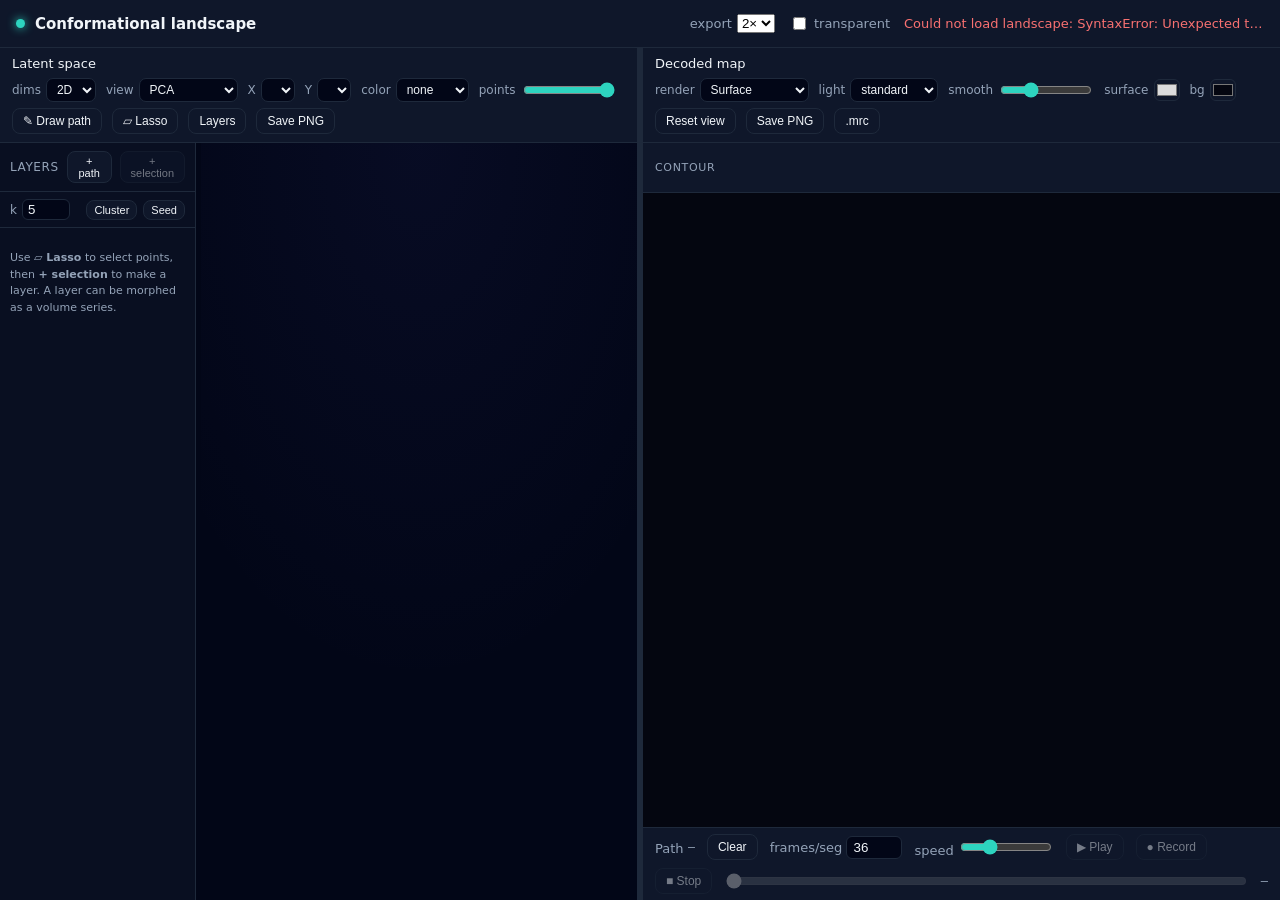
==== backend/hax_gui/viewer_app/static/index.html @ d6998080 "Faster morphing and better paths" ====
<!doctype html>
<html lang="en">
<head>
  <meta charset="utf-8" />
  <meta name="viewport" content="width=device-width, initial-scale=1" />
  <title>Hax — conformational landscape</title>
  <link rel="stylesheet" href="./style.css" />
</head>
<body>
  <header class="topbar">
    <div class="brand">
      <span class="dot"></span>
      <strong id="title">Conformational landscape</strong>
      <span id="meta" class="muted"></span>
    </div>
    <div class="topright">
      <label class="muted">export
        <select id="dpi" title="Image scale / DPI">
          <option value="1">1×</option>
          <option value="2" selected>2×</option>
          <option value="3">3×</option>
          <option value="4">4×</option>
        </select>
      </label>
      <label class="muted"><input id="transparent" type="checkbox" /> transparent</label>
      <span id="status" class="status" title="">Loading…</span>
    </div>
  </header>

  <main class="split">
    <!-- ───────────────── Landscape ───────────────── -->
    <section class="pane" id="landPane">
      <div class="pane-head">
        <div class="pane-title">Latent space <span id="axisinfo" class="muted"></span></div>
        <div class="toolbar">
          <label>dims <select id="dims"><option value="2" selected>2D</option><option value="3">3D</option></select></label>
          <label>view <select id="embed"><option value="pca" selected>PCA</option><option value="umap">UMAP</option><option value="latent">Latent (raw)</option></select></label>
          <label>X <select id="xaxis"></select></label>
          <label>Y <select id="yaxis"></select></label>
          <label id="zwrap" style="display:none">Z <select id="zaxis"></select></label>
          <label>color
            <select id="colorby">
              <option value="none" selected>none</option>
              <option value="cluster">cluster</option>
              <option value="density">density</option>
              <option value="layers">layers</option>
            </select>
          </label>
          <label>points <input id="ptsalpha" type="range" min="0" max="1" step="0.05" value="1" title="Point opacity (0 = hide, to see the density)" /></label>
          <span id="kwrap" class="kwrap" style="display:none"><label>k <input id="k" type="range" min="2" max="12" value="5" /></label><span id="kval" class="muted">5</span></span>
          <span id="denswrap" class="kwrap" style="display:none">
            <label>σ <input id="denssigma" type="range" min="1" max="20" value="6" title="Density bandwidth" /></label>
            <label>map
              <select id="densmap" title="Density colormap">
                <option value="viridis">viridis</option>
                <option value="magma">magma</option>
                <option value="plasma">plasma</option>
                <option value="inferno" selected>inferno</option>
                <option value="turbo">turbo</option>
                <option value="cividis">cividis</option>
                <option value="gray">gray</option>
                <option value="teal">teal</option>
              </select>
            </label>
            <label>glow <input id="densint" type="range" min="0" max="1" step="0.02" value="0.3" title="3D density glow intensity" /></label>
          </span>
          <button id="drawBtn" class="btn" title="Draw a smooth editable curve across the landscape; it snaps to states only when you morph it (2D & 3D)">✎ Draw path</button>
          <button id="lassoBtn" class="btn" title="Lasso-select points (drag a loop)">▱ Lasso</button>
          <button id="layersBtn" class="btn" title="Show / hide the layers panel">Layers</button>
          <button id="saveLand" class="btn" title="Save landscape as PNG">Save PNG</button>
        </div>
      </div>
      <div class="pane-body">
        <aside class="layers" id="layersRail">
          <div class="layers-head">
            <span>Layers</span>
            <button id="addPath" class="btn small" title="Save the current morph path as an editable path layer">+ path</button>
            <button id="addLayer" class="btn small" disabled title="Make a layer from the current lasso selection">+ selection</button>
          </div>
          <div class="cluster-row">
            <label>k <input id="clusterK" type="number" min="2" max="20" value="5" /></label>
            <button id="clusterBtn" class="btn small" title="Cluster the latent space into k layers + a centroid layer">Cluster</button>
            <button id="clusterSeedBtn" class="btn small" title="Use your shift-clicked states as the initial cluster centers (k = their count)">Seed</button>
          </div>
          <div class="cluster-row" id="saveRow" style="display:none">
            <label>save as <select id="saveFmt"><option value="xmd">.xmd</option><option value="star">.star</option><option value="cs">.cs</option></select></label>
            <button id="saveAll" class="btn small" title="Save every layer to the project">Save all</button>
          </div>
          <ul id="layerList" class="layer-list"></ul>
          <div id="noLayers" class="muted small layers-hint">Use <b>▱ Lasso</b> to select points, then <b>+ selection</b> to make a layer. A layer can be morphed as a volume series.</div>
        </aside>
        <div class="rail-resize" id="railResize" title="Drag to resize the layers panel"></div>
        <div class="canvas-wrap">
          <canvas id="scatter"></canvas>
          <canvas id="scatter3d" style="display:none"></canvas>
          <canvas id="lassoCanvas" class="overlay"></canvas>
        </div>
      </div>
    </section>

    <div class="divider" id="paneDivider" title="Drag to resize the panes"></div>

    <!-- ───────────────── Volume ───────────────── -->
    <section class="pane" id="volPane">
      <div class="pane-head">
        <div class="pane-title">Decoded map <span id="sel" class="muted"></span></div>
        <div class="toolbar">
          <label>render
            <select id="rendermode">
              <option value="surface" selected>Surface</option>
              <option value="mip">Volume · MIP</option>
              <option value="emission">Volume · glow</option>
            </select>
          </label>
          <label id="lightlbl">light <select id="light"><option value="standard" selected>standard</option><option value="smooth">smooth</option><option value="raytraced">ray traced</option></select></label>
          <label id="smoothlbl">smooth <input id="smooth" type="range" min="0" max="20" value="6" title="Surface mesh smoothing (Taubin iterations)" /></label>
          <span id="volctrls" style="display:none">
            <label>γ <input id="vgamma" type="range" min="0.3" max="3" step="0.1" value="1.4" title="Transfer-function gamma" /></label>
            <label>bright <input id="vbright" type="range" min="0.2" max="3" step="0.1" value="1.2" title="Brightness / opacity" /></label>
          </span>
          <label>surface <input id="color" type="color" value="#dcdcdc" title="Surface / volume color" /></label>
          <label>bg <input id="bg" type="color" value="#040610" title="Background color" /></label>
          <button id="reset" class="btn">Reset view</button>
          <button id="saveMap" class="btn" title="Save map as PNG">Save PNG</button>
          <button id="mrc" class="btn" title="Download decoded map as .mrc">.mrc</button>
        </div>
      </div>
      <div class="hist-strip">
        <span class="hist-label muted">contour</span>
        <canvas id="hist"></canvas>
      </div>
      <div class="canvas-wrap"><canvas id="gl"></canvas><canvas id="glvol" style="display:none"></canvas></div>
      <div class="morph-bar">
        <span class="muted">Path <button id="pathToggle" class="iconbtn" title="Show / hide the full path" style="display:none">▸</button> <span id="morphto" class="mono">—</span></span>
        <button id="clearpath" class="btn" title="Clear the morph path">Clear</button>
        <label class="muted">frames/seg <input id="frames" type="number" min="4" max="120" value="36" /></label>
        <label class="muted">speed <input id="speed" type="range" min="2" max="200" value="60" title="Playback speed — frames advanced per second. Above 30 it skips frames so long morphs traverse faster." /></label>
        <button id="play" class="btn" disabled>▶ Play</button>
        <button id="record" class="btn" disabled title="Record the morph as a .webm video">● Record</button>
        <button id="stop" class="btn" disabled title="Stop and rewind to the start">■ Stop</button>
        <input id="scrub" class="scrub" type="range" min="0" max="0" value="0" step="1" disabled title="Scrub through the morph / series" />
        <span id="framelbl" class="muted small mono">—</span>
      </div>
    </section>
  </main>

  <script type="module" src="./app.js"></script>
</body>
</html>
---- backend/hax_gui/viewer_app/static/style.css ----
/* Self-contained dark theme for the WebGL viewer (matches the Hax GUI palette). */
:root {
  --bg: #020617;
  --panel: #0f172a;
  --border: #1e293b;
  --text: #f1f5f9;
  --muted: #94a3b8;
  --accent: #2dd4bf;
  --err: #f87171;
  --warn: #fbbf24;
}
:root[data-theme="light"] {
  --bg: #f1f5f9;
  --panel: #ffffff;
  --border: #d6dde8;
  --text: #0f172a;
  --muted: #5b6b80;
  --accent: #0d9488;
  --err: #dc2626;
  --warn: #d97706;
}
:root[data-theme="light"] #scatter,
:root[data-theme="light"] #scatter3d { background: radial-gradient(120% 120% at 50% 0%, rgba(13,148,136,0.08), transparent 60%); }
:root[data-theme="light"] #gl { background: #e7ecf3; }
/* the layers rail hardcodes a dark navy fill; make it follow the theme */
:root[data-theme="light"] .layers { background: rgba(226, 232, 240, 0.55); }
* { box-sizing: border-box; }
html, body { height: 100%; margin: 0; }
body {
  background: var(--bg);
  color: var(--text);
  font-family: "Inter", system-ui, -apple-system, Segoe UI, Roboto, sans-serif;
  display: flex; flex-direction: column;
}

/* ── top bar ── */
.topbar {
  display: flex; align-items: center; justify-content: space-between; gap: 12px;
  min-height: 48px; padding: 6px 16px; border-bottom: 1px solid var(--border);
  background: var(--panel); flex-shrink: 0; flex-wrap: wrap;
}
.brand { display: flex; align-items: center; gap: 10px; font-size: 15px; min-width: 0; }
.brand .dot { width: 9px; height: 9px; border-radius: 50%; background: var(--accent); box-shadow: 0 0 10px var(--accent); flex-shrink: 0; }
.muted { color: var(--muted); font-weight: 400; font-size: 13px; }
.small { font-size: 11px; }

.topright { display: flex; align-items: center; gap: 14px; flex-wrap: wrap; }
.topright label { display: inline-flex; align-items: center; gap: 5px; }
.status { font-size: 13px; color: var(--muted); max-width: 360px; overflow: hidden; text-overflow: ellipsis; white-space: nowrap; }
.status.busy { color: var(--accent); }
.status.err { color: var(--err); }
.status.warn { color: var(--warn); }

/* ── split panes (flex so they're resizable via a draggable divider) ── */
.split { flex: 1; display: flex; min-height: 0; }
.pane { flex: 1 1 0; display: flex; flex-direction: column; min-width: 120px; min-height: 0; }
.divider { flex: 0 0 6px; cursor: col-resize; background: var(--border); transition: background .12s; }
.divider:hover, .divider.dragging { background: var(--accent); }
.rail-resize { flex: 0 0 5px; cursor: col-resize; background: transparent; transition: background .12s; }
.rail-resize:hover, .rail-resize.dragging { background: var(--accent); }
.layers.collapsed + .rail-resize { display: none; }

/* stacked header: title line + a wrapping toolbar (never overlaps the canvas) */
.pane-head { display: flex; flex-direction: column; gap: 7px; padding: 8px 12px; border-bottom: 1px solid var(--border); flex-shrink: 0; background: var(--panel); }
.pane-title { font-size: 13px; color: var(--text); }
.toolbar { display: flex; align-items: center; flex-wrap: wrap; gap: 6px 10px; }
.toolbar label { display: inline-flex; align-items: center; gap: 5px; color: var(--muted); font-size: 12px; }
.toolbar select, .ctrls select {
  background: var(--bg); color: var(--text); border: 1px solid var(--border);
  border-radius: 7px; padding: 3px 6px; font-size: 12px;
}
.toolbar select:disabled { opacity: 0.45; }
.kwrap { display: inline-flex; align-items: center; gap: 6px; }
input[type="range"] { accent-color: var(--accent); width: 92px; }
input[type="color"] { width: 26px; height: 22px; padding: 0; border: 1px solid var(--border); border-radius: 6px; background: none; }

.btn {
  background: var(--panel); color: var(--text); border: 1px solid var(--border);
  border-radius: 8px; padding: 5px 10px; font-size: 12px; cursor: pointer;
}
.btn:hover { border-color: var(--accent); color: var(--accent); }
.btn:disabled { opacity: 0.45; cursor: default; }
.btn:disabled:hover { border-color: var(--border); color: var(--text); }
.btn.active { border-color: var(--accent); color: var(--accent); background: rgba(45, 212, 191, 0.12); }
.btn.small { padding: 3px 7px; font-size: 11px; }

/* ── pane body: layers rail + canvas ── */
.pane-body { flex: 1; display: flex; min-height: 0; min-width: 0; }
.layers { width: 196px; flex-shrink: 0; border-right: 1px solid var(--border); background: rgba(15, 23, 42, 0.55); display: flex; flex-direction: column; min-height: 0; }
.layers.collapsed { display: none; }
.layers-head { display: flex; align-items: center; justify-content: space-between; gap: 8px; padding: 8px 10px; border-bottom: 1px solid var(--border); font-size: 12px; text-transform: uppercase; letter-spacing: .05em; color: var(--muted); flex-shrink: 0; }
.layer-list { list-style: none; margin: 0; padding: 6px; display: flex; flex-direction: column; gap: 5px; overflow: auto; }
.layer-item { display: flex; align-items: center; gap: 6px; padding: 5px 6px; border: 1px solid var(--border); border-radius: 7px; font-size: 12px; background: var(--panel); }
.layer-item .swatch { width: 13px; height: 13px; border-radius: 3px; flex-shrink: 0; border: 1px solid rgba(255,255,255,0.15); padding: 0; cursor: pointer; }
.layer-item .lname { flex: 1; min-width: 0; overflow: hidden; text-overflow: ellipsis; white-space: nowrap; cursor: text; }
.layer-item .lcount { color: var(--muted); font-size: 11px; flex-shrink: 0; }
.layer-item .iconbtn { background: none; border: none; color: var(--muted); cursor: pointer; font-size: 13px; padding: 1px 3px; line-height: 1; border-radius: 4px; }
.layer-item .iconbtn:hover { color: var(--accent); }
.layer-item.hidden .lname { opacity: 0.45; text-decoration: line-through; }
.layer-item.path { border-style: dashed; }
.layer-item.editing { border-color: var(--accent); box-shadow: 0 0 0 1px var(--accent); }
.layers-hint { padding: 10px; line-height: 1.5; }
.cluster-row { display: flex; align-items: center; flex-wrap: wrap; gap: 6px; padding: 7px 10px; border-bottom: 1px solid var(--border); font-size: 12px; color: var(--muted); }
.cluster-row label { display: inline-flex; align-items: center; gap: 5px; }
.cluster-row input[type="number"] { width: 48px; background: var(--bg); color: var(--text); border: 1px solid var(--border); border-radius: 6px; padding: 2px 5px; }
.cluster-row .btn { white-space: nowrap; }
.cluster-row .btn:first-of-type { margin-left: auto; }

/* ── canvas area ── */
.canvas-wrap { flex: 1; position: relative; min-width: 0; min-height: 0; }
.canvas-wrap > canvas { position: absolute; inset: 0; width: 100%; height: 100%; display: block; }
#scatter { background: radial-gradient(120% 120% at 50% 0%, rgba(99,102,241,0.06), transparent 60%); cursor: crosshair; }
#scatter3d { background: radial-gradient(120% 120% at 50% 0%, rgba(99,102,241,0.06), transparent 60%); cursor: grab; }
#scatter3d:active { cursor: grabbing; }
#gl { background: #04060f; cursor: grab; }
#gl:active { cursor: grabbing; }
.overlay { pointer-events: none; z-index: 3; }
.overlay.armed { pointer-events: auto; cursor: crosshair; }

/* ── contour histogram strip ── */
.hist-strip { display: flex; align-items: center; gap: 8px; height: 50px; padding: 4px 12px; border-bottom: 1px solid var(--border); background: var(--panel); flex-shrink: 0; }
.hist-label { font-size: 11px; text-transform: uppercase; letter-spacing: .06em; flex-shrink: 0; }
#hist { flex: 1; height: 42px; cursor: ew-resize; }

/* ── morph bar ── */
.morph-bar { display: flex; align-items: center; flex-wrap: wrap; gap: 8px 12px; min-height: 44px; padding: 6px 12px; border-top: 1px solid var(--border); background: var(--panel); flex-shrink: 0; font-size: 13px; }
.morph-bar input[type="number"] { width: 56px; background: var(--bg); color: var(--text); border: 1px solid var(--border); border-radius: 6px; padding: 3px 6px; }
.scrub { flex: 1 1 140px; min-width: 120px; accent-color: var(--accent); }
.scrub:disabled { opacity: 0.4; }
.mono { font-family: ui-monospace, SFMono-Regular, Menlo, monospace; font-size: 12px; }
#morphto { display: inline-block; vertical-align: bottom; max-width: 100%; max-height: 56px; overflow-y: auto; line-height: 1.5; }
.iconbtn { background: none; border: none; color: var(--muted); cursor: pointer; font-size: 13px; padding: 1px 3px; line-height: 1; border-radius: 4px; }
.iconbtn:hover { color: var(--accent); }

@media (max-width: 820px) {
  .split { flex-direction: column; }
  .pane { flex: 1 1 0; border-bottom: 1px solid var(--border); }
  .divider { display: none; }
  .layers { width: 150px; }
}
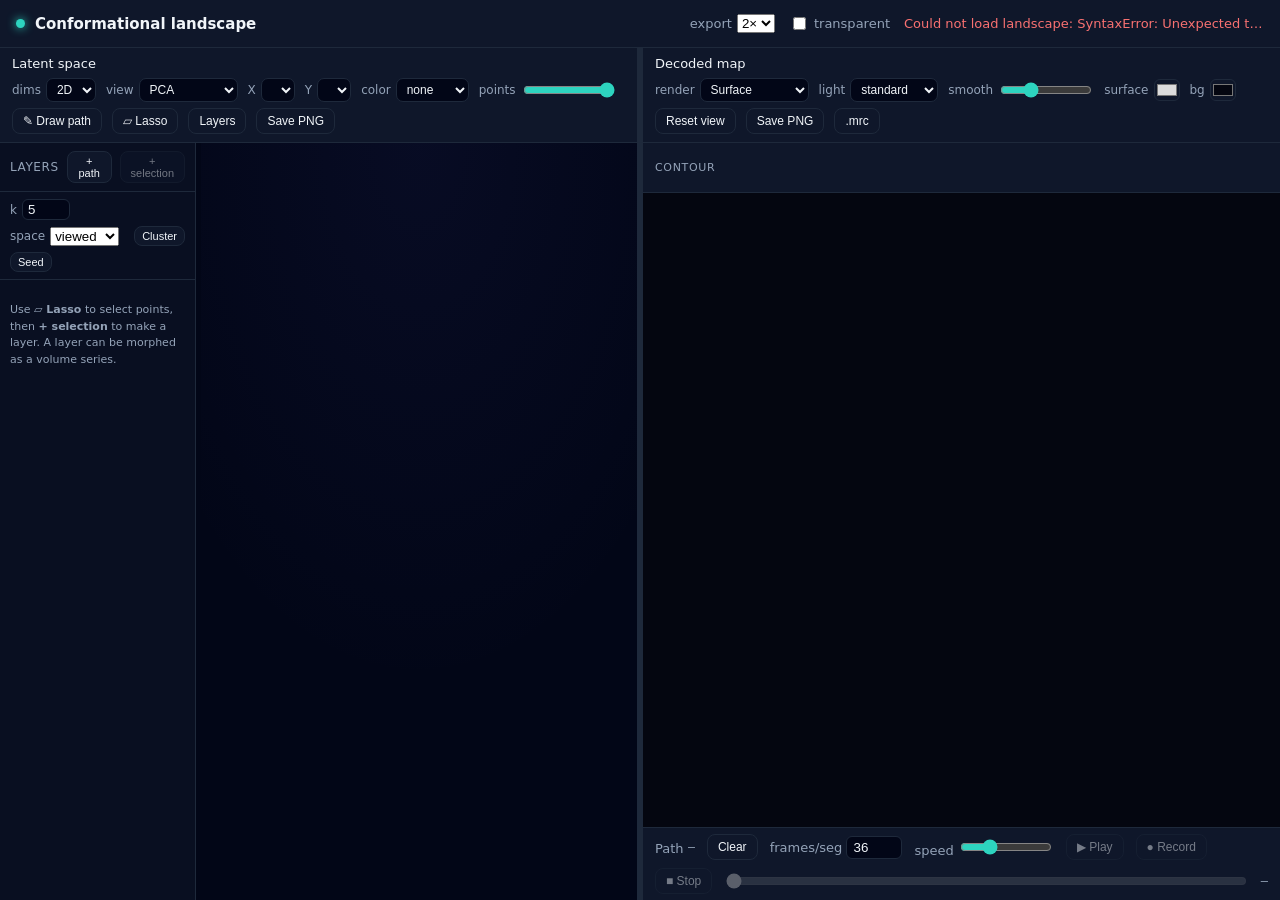
==== commit e4aac394: "Better Kmeans" ====
--- a/backend/hax_gui/viewer_app/static/index.html
+++ b/backend/hax_gui/viewer_app/static/index.html
@@ -79,6 +79,12 @@
           </div>
           <div class="cluster-row">
             <label>k <input id="clusterK" type="number" min="2" max="20" value="5" /></label>
+            <label>space
+              <select id="clusterSpace" title="Which coordinates K-Means runs on. Either way, labels map back onto the current view.">
+                <option value="view" selected>viewed</option>
+                <option value="network">network</option>
+              </select>
+            </label>
             <button id="clusterBtn" class="btn small" title="Cluster the latent space into k layers + a centroid layer">Cluster</button>
             <button id="clusterSeedBtn" class="btn small" title="Use your shift-clicked states as the initial cluster centers (k = their count)">Seed</button>
           </div>
--- a/backend/hax_gui/viewer_app/static/style.css
+++ b/backend/hax_gui/viewer_app/static/style.css
@@ -117,10 +117,27 @@
 .overlay { pointer-events: none; z-index: 3; }
 .overlay.armed { pointer-events: auto; cursor: crosshair; }
 
+/* ── orthogonal slices (mrc viewer) ── */
+.canvas-wrap > .slices {
+  position: absolute; inset: 0;
+  display: grid; grid-template-columns: 1fr 1fr; grid-template-rows: 1fr 1fr;
+  gap: 6px; padding: 6px; background: #04060f;
+}
+:root[data-theme="light"] .canvas-wrap > .slices { background: #e7ecf3; }
+.slice-cell { display: flex; flex-direction: column; min-width: 0; min-height: 0; border: 1px solid var(--border); border-radius: 8px; overflow: hidden; background: var(--panel); }
+.slice-head { display: flex; align-items: center; justify-content: space-between; gap: 8px; padding: 4px 8px; font-size: 11px; color: var(--muted); border-bottom: 1px solid var(--border); flex-shrink: 0; }
+.slice-label { text-transform: uppercase; letter-spacing: .05em; }
+.slice-canvas { flex: 1; width: 100%; min-height: 0; display: block; cursor: crosshair; }
+.slice-foot { flex-shrink: 0; padding: 5px 8px; }
+.slice-slider { width: 100%; }
+.slice-info { align-items: center; justify-content: center; text-align: center; padding: 12px; line-height: 1.5; }
+
 /* ── contour histogram strip ── */
-.hist-strip { display: flex; align-items: center; gap: 8px; height: 50px; padding: 4px 12px; border-bottom: 1px solid var(--border); background: var(--panel); flex-shrink: 0; }
+.hist-strip { display: flex; align-items: center; gap: 8px; height: 50px; padding: 4px 12px; border-bottom: 1px solid var(--border); background: var(--panel); flex-shrink: 0; min-width: 0; }
 .hist-label { font-size: 11px; text-transform: uppercase; letter-spacing: .06em; flex-shrink: 0; }
-#hist { flex: 1; height: 42px; cursor: ew-resize; }
+/* min-width:0 lets the canvas shrink below its intrinsic 300px width; without it
+   the flex item forces the pane wider than the window (horizontal scrollbar). */
+#hist { flex: 1; width: 0; min-width: 0; height: 42px; cursor: ew-resize; }
 
 /* ── morph bar ── */
 .morph-bar { display: flex; align-items: center; flex-wrap: wrap; gap: 8px 12px; min-height: 44px; padding: 6px 12px; border-top: 1px solid var(--border); background: var(--panel); flex-shrink: 0; font-size: 13px; }
@@ -138,3 +155,40 @@
   .divider { display: none; }
   .layers { width: 150px; }
 }
+
+/* ══════════════ metadata (.xmd/.star/.cs) viewer ══════════════ */
+.seg { display: inline-flex; border: 1px solid var(--border); border-radius: 8px; overflow: hidden; }
+.seg-btn { background: var(--panel); color: var(--muted); border: none; padding: 4px 12px; font-size: 12px; cursor: pointer; }
+.seg-btn:hover { color: var(--text); }
+.seg-btn.active { background: rgba(45,212,191,0.14); color: var(--accent); }
+
+.md-toolbar { display: flex; align-items: center; flex-wrap: wrap; gap: 6px 12px; padding: 7px 12px; border-bottom: 1px solid var(--border); background: var(--panel); flex-shrink: 0; font-size: 12px; }
+.md-toolbar label { display: inline-flex; align-items: center; gap: 5px; color: var(--muted); }
+.md-toolbar .grow { flex: 1; }
+.md-main { flex: 1; min-height: 0; display: flex; }
+
+/* windowed table */
+.md-table { flex: 1; overflow: auto; position: relative; font-size: 12px; }
+.mdt-header { position: sticky; top: 0; z-index: 2; display: flex; background: var(--panel); border-bottom: 1px solid var(--border); }
+.mdt-body { position: relative; }
+.mdt-row { position: absolute; left: 0; display: flex; border-bottom: 1px solid var(--border); }
+.mdt-row:hover { background: var(--hover, rgba(148,163,184,0.06)); }
+.mdt-cell { flex-shrink: 0; padding: 0 8px; display: flex; align-items: center; overflow: hidden; white-space: nowrap; text-overflow: ellipsis; border-right: 1px solid var(--border); font-family: "JetBrains Mono", ui-monospace, monospace; }
+.mdt-cell.mdt-h { font-weight: 600; color: var(--accent); height: 30px; font-family: inherit; }
+.mdt-gutter { color: var(--muted); justify-content: flex-end; position: sticky; left: 0; background: var(--panel); z-index: 1; }
+.mdt-img { object-fit: contain; image-rendering: auto; background: #04060f; border-radius: 3px; }
+.mdt-skel { color: transparent; background: linear-gradient(90deg, transparent, rgba(148,163,184,0.12), transparent); }
+
+/* plot */
+.md-plot { flex: 1; min-height: 0; position: relative; }
+.md-plot > canvas { position: absolute; inset: 0; width: 100%; height: 100%; cursor: grab; }
+.md-plot > canvas:active { cursor: grabbing; }
+.plot-legend { position: absolute; top: 10px; right: 16px; display: flex; flex-direction: column; gap: 4px; padding: 6px 8px; background: color-mix(in srgb, var(--panel) 82%, transparent); border: 1px solid var(--border); border-radius: 8px; font-size: 12px; pointer-events: none; }
+.leg-item { display: flex; align-items: center; gap: 6px; }
+.leg-swatch { width: 12px; height: 12px; border-radius: 3px; }
+
+/* Y-column chip multi-select */
+.chip-select { display: inline-flex; flex-wrap: wrap; gap: 4px; max-width: 46vw; }
+.chip { background: var(--panel); color: var(--muted); border: 1px solid var(--border); border-radius: 999px; padding: 2px 9px; font-size: 11px; cursor: pointer; }
+.chip:hover { color: var(--text); border-color: var(--accent); }
+.chip.active { background: rgba(45,212,191,0.16); color: var(--accent); border-color: var(--accent); }
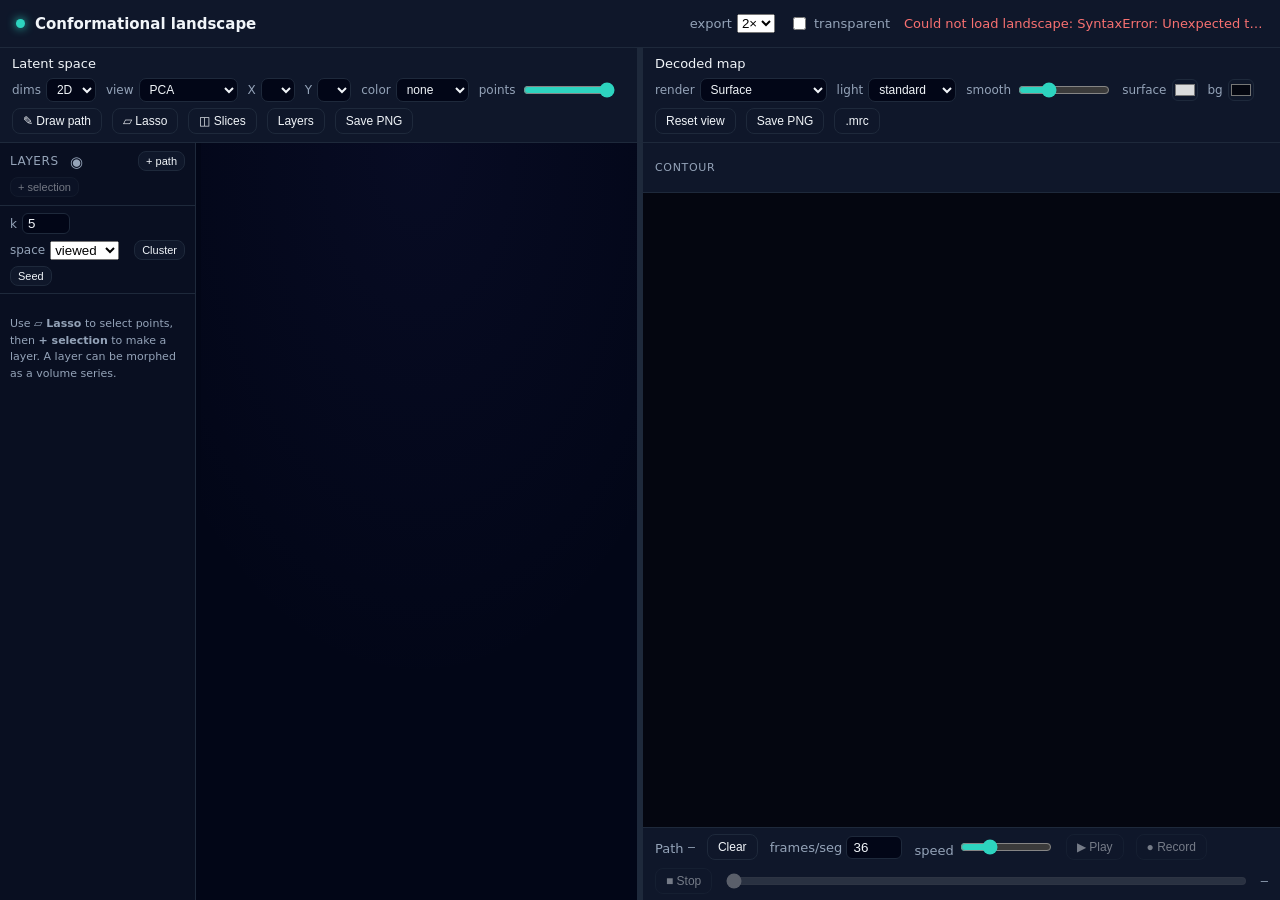
==== commit 2a6d2929: "Viewer improvements" ====
--- a/backend/hax_gui/viewer_app/static/index.html
+++ b/backend/hax_gui/viewer_app/static/index.html
@@ -66,6 +66,7 @@
           </span>
           <button id="drawBtn" class="btn" title="Draw a smooth editable curve across the landscape; it snaps to states only when you morph it (2D & 3D)">✎ Draw path</button>
           <button id="lassoBtn" class="btn" title="Lasso-select points (drag a loop)">▱ Lasso</button>
+          <button id="landSlicesBtn" class="btn" title="View the landscape as an orthogonal-slice density map (of the current X/Y/Z axes)">◫ Slices</button>
           <button id="layersBtn" class="btn" title="Show / hide the layers panel">Layers</button>
           <button id="saveLand" class="btn" title="Save landscape as PNG">Save PNG</button>
         </div>
@@ -74,8 +75,15 @@
         <aside class="layers" id="layersRail">
           <div class="layers-head">
             <span>Layers</span>
+            <button id="toggleAllLayers" class="iconbtn" title="Show / hide all layers">◉</button>
             <button id="addPath" class="btn small" title="Save the current morph path as an editable path layer">+ path</button>
             <button id="addLayer" class="btn small" disabled title="Make a layer from the current lasso selection">+ selection</button>
+          </div>
+          <div class="cluster-row layer-sel-row" id="layerSelRow" style="display:none">
+            <label title="Check / uncheck every layer"><input type="checkbox" id="selAllLayers" /> select</label>
+            <button id="showSelLayers" class="btn small" title="Show the checked layers (all, if none are checked)">Show</button>
+            <button id="hideSelLayers" class="btn small" title="Hide the checked layers (all, if none are checked)">Hide</button>
+            <label title="Restrict clicking &amp; lasso to points in the checked layers"><input type="checkbox" id="pickRestrict" /> pick only</label>
           </div>
           <div class="cluster-row">
             <label>k <input id="clusterK" type="number" min="2" max="20" value="5" /></label>
@@ -99,7 +107,9 @@
         <div class="canvas-wrap">
           <canvas id="scatter"></canvas>
           <canvas id="scatter3d" style="display:none"></canvas>
+          <canvas id="centroidOverlay" class="overlay"></canvas>
           <canvas id="lassoCanvas" class="overlay"></canvas>
+          <div id="landSlices" class="slices" style="display:none"></div>
         </div>
       </div>
     </section>
@@ -116,6 +126,7 @@
               <option value="surface" selected>Surface</option>
               <option value="mip">Volume · MIP</option>
               <option value="emission">Volume · glow</option>
+              <option value="slices">Orthogonal slices</option>
             </select>
           </label>
           <label id="lightlbl">light <select id="light"><option value="standard" selected>standard</option><option value="smooth">smooth</option><option value="raytraced">ray traced</option></select></label>
@@ -124,18 +135,33 @@
             <label>γ <input id="vgamma" type="range" min="0.3" max="3" step="0.1" value="1.4" title="Transfer-function gamma" /></label>
             <label>bright <input id="vbright" type="range" min="0.2" max="3" step="0.1" value="1.2" title="Brightness / opacity" /></label>
           </span>
-          <label>surface <input id="color" type="color" value="#dcdcdc" title="Surface / volume color" /></label>
+          <span id="slicectrls" style="display:none">
+            <label>map
+              <select id="slicemap" title="Slice colormap">
+                <option value="gray" selected>gray</option>
+                <option value="viridis">viridis</option>
+                <option value="magma">magma</option>
+                <option value="inferno">inferno</option>
+                <option value="hot">hot</option>
+              </select>
+            </label>
+            <label>low <input id="slicelo" type="range" min="0" max="1" step="0.01" value="0" title="Contrast — black point" /></label>
+            <label>high <input id="slicehi" type="range" min="0" max="1" step="0.01" value="1" title="Contrast — white point" /></label>
+            <label><input id="slicecross" type="checkbox" checked /> crosshair</label>
+            <button id="sliceReset" class="btn" title="Reset slice zoom / pan (mouse wheel zooms)">Reset zoom</button>
+          </span>
+          <label id="colorlbl">surface <input id="color" type="color" value="#dcdcdc" title="Surface / volume color" /></label>
           <label>bg <input id="bg" type="color" value="#040610" title="Background color" /></label>
           <button id="reset" class="btn">Reset view</button>
           <button id="saveMap" class="btn" title="Save map as PNG">Save PNG</button>
           <button id="mrc" class="btn" title="Download decoded map as .mrc">.mrc</button>
         </div>
       </div>
-      <div class="hist-strip">
+      <div class="hist-strip" id="histStrip">
         <span class="hist-label muted">contour</span>
         <canvas id="hist"></canvas>
       </div>
-      <div class="canvas-wrap"><canvas id="gl"></canvas><canvas id="glvol" style="display:none"></canvas></div>
+      <div class="canvas-wrap"><canvas id="gl"></canvas><canvas id="glvol" style="display:none"></canvas><div id="slices" class="slices" style="display:none"></div></div>
       <div class="morph-bar">
         <span class="muted">Path <button id="pathToggle" class="iconbtn" title="Show / hide the full path" style="display:none">▸</button> <span id="morphto" class="mono">—</span></span>
         <button id="clearpath" class="btn" title="Clear the morph path">Clear</button>
--- a/backend/hax_gui/viewer_app/static/style.css
+++ b/backend/hax_gui/viewer_app/static/style.css
@@ -88,7 +88,8 @@
 .pane-body { flex: 1; display: flex; min-height: 0; min-width: 0; }
 .layers { width: 196px; flex-shrink: 0; border-right: 1px solid var(--border); background: rgba(15, 23, 42, 0.55); display: flex; flex-direction: column; min-height: 0; }
 .layers.collapsed { display: none; }
-.layers-head { display: flex; align-items: center; justify-content: space-between; gap: 8px; padding: 8px 10px; border-bottom: 1px solid var(--border); font-size: 12px; text-transform: uppercase; letter-spacing: .05em; color: var(--muted); flex-shrink: 0; }
+.layers-head { display: flex; align-items: center; justify-content: space-between; flex-wrap: wrap; gap: 8px; row-gap: 6px; padding: 8px 10px; border-bottom: 1px solid var(--border); font-size: 12px; text-transform: uppercase; letter-spacing: .05em; color: var(--muted); flex-shrink: 0; }
+.layers-head #toggleAllLayers { font-size: 15px; margin-right: auto; }
 .layer-list { list-style: none; margin: 0; padding: 6px; display: flex; flex-direction: column; gap: 5px; overflow: auto; }
 .layer-item { display: flex; align-items: center; gap: 6px; padding: 5px 6px; border: 1px solid var(--border); border-radius: 7px; font-size: 12px; background: var(--panel); }
 .layer-item .swatch { width: 13px; height: 13px; border-radius: 3px; flex-shrink: 0; border: 1px solid rgba(255,255,255,0.15); padding: 0; cursor: pointer; }
@@ -105,6 +106,12 @@
 .cluster-row input[type="number"] { width: 48px; background: var(--bg); color: var(--text); border: 1px solid var(--border); border-radius: 6px; padding: 2px 5px; }
 .cluster-row .btn { white-space: nowrap; }
 .cluster-row .btn:first-of-type { margin-left: auto; }
+/* the layer bulk-action row keeps its controls grouped left (not pushed apart) */
+.layer-sel-row .btn:first-of-type { margin-left: 0; }
+.layer-sel-row label { cursor: pointer; }
+.layer-item .lsel { flex-shrink: 0; margin: 0; cursor: pointer; }
+/* a layer inside the active pick scope reads brighter than the rest */
+.layer-item.in-scope { border-color: var(--accent); }
 
 /* ── canvas area ── */
 .canvas-wrap { flex: 1; position: relative; min-width: 0; min-height: 0; }
@@ -179,16 +186,62 @@
 .mdt-img { object-fit: contain; image-rendering: auto; background: #04060f; border-radius: 3px; }
 .mdt-skel { color: transparent; background: linear-gradient(90deg, transparent, rgba(148,163,184,0.12), transparent); }
 
-/* plot */
-.md-plot { flex: 1; min-height: 0; position: relative; }
-.md-plot > canvas { position: absolute; inset: 0; width: 100%; height: 100%; cursor: grab; }
-.md-plot > canvas:active { cursor: grabbing; }
+/* plot: a control rail on the left + the canvas area on the right */
+.md-plot { flex: 1; min-height: 0; display: flex; }
+
+.md-rail { width: 244px; flex: none; border-right: 1px solid var(--border); background: var(--panel); overflow: auto; padding: 14px; display: flex; flex-direction: column; gap: 16px; }
+.rail-grp { display: flex; flex-direction: column; gap: 8px; }
+.rail-lbl { font-size: 10.5px; letter-spacing: 0.09em; text-transform: uppercase; color: var(--muted); font-weight: 700; }
+.rail-lbl-row { display: flex; align-items: baseline; justify-content: space-between; }
+.ycount { font-size: 11px; color: var(--accent); font-weight: 600; }
+.rail-select { width: 100%; background: var(--bg); color: var(--text); border: 1px solid var(--border); border-radius: 7px; padding: 6px 8px; font-size: 12px; }
+.rail-select:focus { outline: 2px solid var(--accent); outline-offset: 1px; border-color: var(--accent); }
+
+/* chart-type segmented control (glyphs) */
+.type-seg { display: grid; grid-template-columns: repeat(3, 1fr); gap: 6px; }
+.type-btn { display: flex; flex-direction: column; align-items: center; gap: 5px; padding: 8px 4px; border: 1px solid var(--border); border-radius: 8px; background: var(--panel); color: var(--muted); cursor: pointer; font-size: 10.5px; }
+.type-btn svg { width: 19px; height: 19px; }
+.type-btn:hover { color: var(--text); border-color: var(--accent); }
+.type-btn.active { border-color: var(--accent); color: var(--accent); background: rgba(45,212,191,0.12); }
+
+/* Y multi-select: filter + scrollable checklist with palette swatches */
+.ysearch { position: relative; }
+.ysearch svg { position: absolute; left: 8px; top: 50%; transform: translateY(-50%); width: 13px; height: 13px; color: var(--muted); pointer-events: none; }
+.ysearch input { width: 100%; background: var(--bg); color: var(--text); border: 1px solid var(--border); border-radius: 7px; padding: 6px 8px 6px 26px; font-size: 12px; }
+.ysearch input:focus { outline: 2px solid var(--accent); outline-offset: 1px; border-color: var(--accent); }
+.ylist { border: 1px solid var(--border); border-radius: 8px; background: var(--bg); max-height: 200px; overflow: auto; }
+.yitem { display: flex; align-items: center; gap: 9px; padding: 6px 9px; cursor: pointer; border-bottom: 1px solid var(--border); }
+.yitem:last-child { border-bottom: none; }
+.yitem:hover { background: var(--panel); }
+.yitem-sw { width: 13px; height: 13px; border-radius: 4px; border: 1.5px solid var(--border); flex: none; }
+.yitem.on .yitem-sw { border-color: transparent; }
+.yitem-name { font-size: 12px; color: var(--muted); font-family: "JetBrains Mono", ui-monospace, monospace; }
+.yitem.on .yitem-name { color: var(--text); }
+.yclear { align-self: flex-end; background: none; border: none; color: var(--muted); font-size: 11px; cursor: pointer; padding: 0; }
+.yclear:hover { color: var(--text); }
+.ynote { padding: 10px; text-align: center; color: var(--muted); font-size: 12px; }
+
+.bins-row { display: flex; align-items: center; gap: 8px; }
+.bins-row input[type="range"] { flex: 1; accent-color: var(--accent); }
+.bins-val { font-size: 12px; color: var(--muted); min-width: 22px; text-align: right; font-variant-numeric: tabular-nums; }
+
+/* plot area (right of the rail) */
+.md-plotarea { flex: 1; min-width: 0; display: flex; flex-direction: column; }
+.md-plothead { display: flex; align-items: center; gap: 8px; padding: 8px 12px; border-bottom: 1px solid var(--border); }
+.plot-caption { font-size: 12px; color: var(--muted); }
+.plot-caption b { color: var(--text); font-weight: 600; }
+.md-plothead .grow { flex: 1; }
+.icon-btn { display: inline-flex; align-items: center; justify-content: center; width: 30px; height: 30px; border: 1px solid var(--border); border-radius: 7px; background: var(--panel); color: var(--muted); cursor: pointer; }
+.icon-btn:hover { border-color: var(--accent); color: var(--accent); }
+.icon-btn svg { width: 15px; height: 15px; }
+.md-canvaswrap { flex: 1; min-height: 0; position: relative; }
+.md-canvaswrap > canvas { position: absolute; inset: 0; width: 100%; height: 100%; cursor: grab; }
+.md-canvaswrap > canvas:active { cursor: grabbing; }
 .plot-legend { position: absolute; top: 10px; right: 16px; display: flex; flex-direction: column; gap: 4px; padding: 6px 8px; background: color-mix(in srgb, var(--panel) 82%, transparent); border: 1px solid var(--border); border-radius: 8px; font-size: 12px; pointer-events: none; }
 .leg-item { display: flex; align-items: center; gap: 6px; }
 .leg-swatch { width: 12px; height: 12px; border-radius: 3px; }
 
-/* Y-column chip multi-select */
-.chip-select { display: inline-flex; flex-wrap: wrap; gap: 4px; max-width: 46vw; }
-.chip { background: var(--panel); color: var(--muted); border: 1px solid var(--border); border-radius: 999px; padding: 2px 9px; font-size: 11px; cursor: pointer; }
-.chip:hover { color: var(--text); border-color: var(--accent); }
-.chip.active { background: rgba(45,212,191,0.16); color: var(--accent); border-color: var(--accent); }
+@media (max-width: 640px) {
+  .md-plot { flex-direction: column; }
+  .md-rail { width: auto; border-right: none; border-bottom: 1px solid var(--border); }
+}
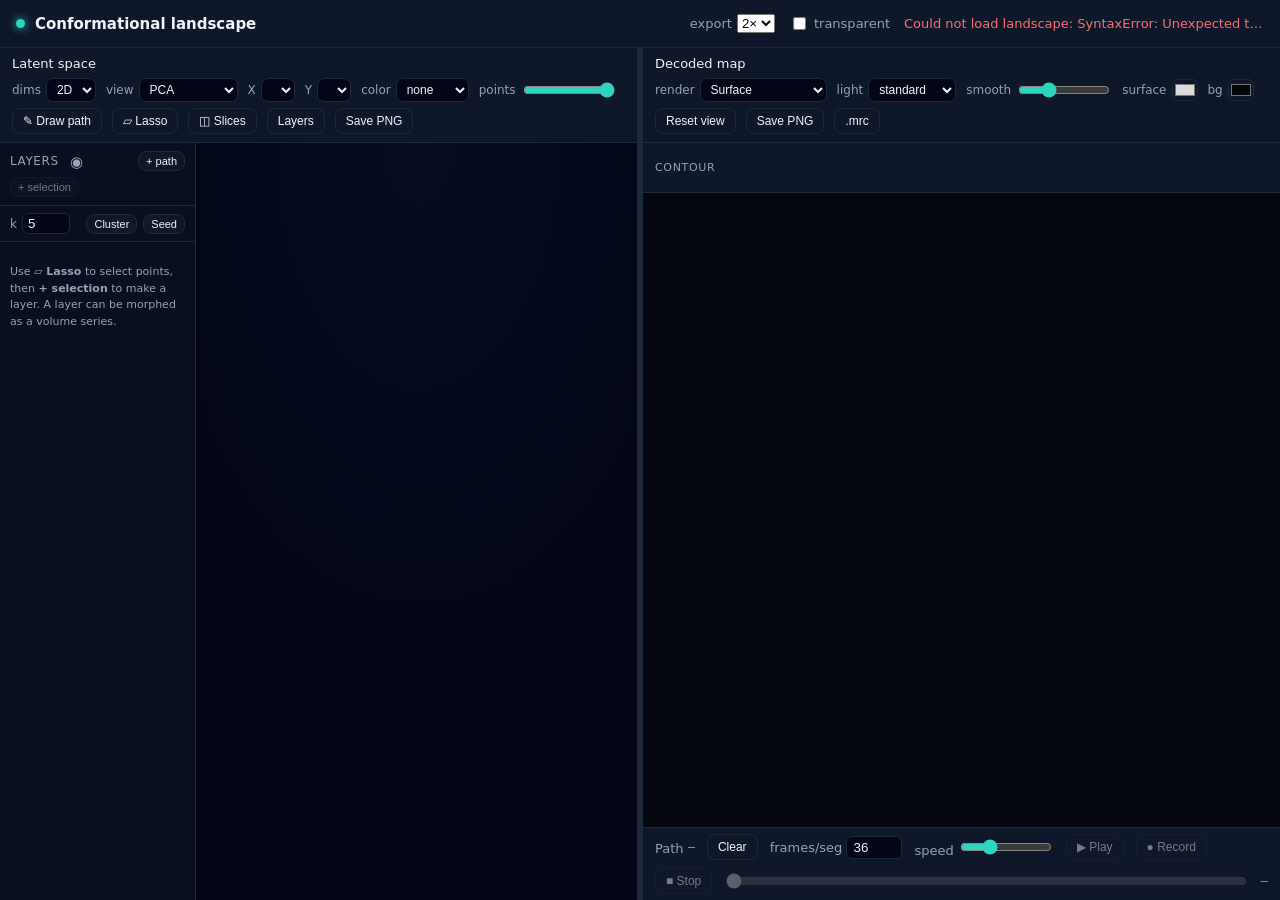
==== commit 9315d77b: "GUI improvements" ====
--- a/backend/hax_gui/viewer_app/static/index.html
+++ b/backend/hax_gui/viewer_app/static/index.html
@@ -87,13 +87,7 @@
           </div>
           <div class="cluster-row">
             <label>k <input id="clusterK" type="number" min="2" max="20" value="5" /></label>
-            <label>space
-              <select id="clusterSpace" title="Which coordinates K-Means runs on. Either way, labels map back onto the current view.">
-                <option value="view" selected>viewed</option>
-                <option value="network">network</option>
-              </select>
-            </label>
-            <button id="clusterBtn" class="btn small" title="Cluster the latent space into k layers + a centroid layer">Cluster</button>
+            <button id="clusterBtn" class="btn small" title="Cluster the latent space into k layers + a centroid layer. K-Means runs on the latent coordinates, not on the PCA/UMAP projection — switching embedding changes the view, never the clusters.">Cluster</button>
             <button id="clusterSeedBtn" class="btn small" title="Use your shift-clicked states as the initial cluster centers (k = their count)">Seed</button>
           </div>
           <div class="cluster-row" id="saveRow" style="display:none">
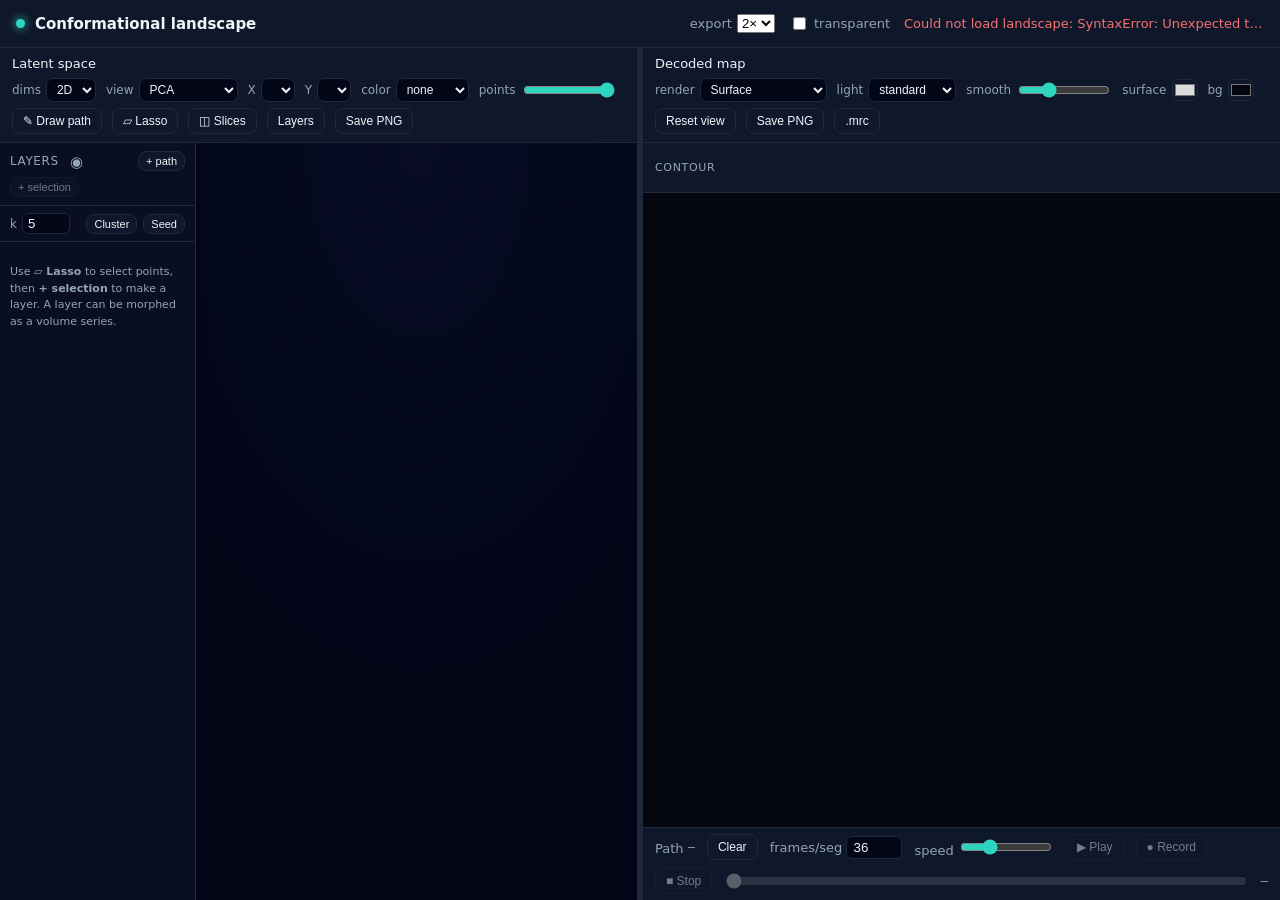
==== commit 05131bea: "GUI improvements" ====
--- a/backend/hax_gui/viewer_app/static/index.html
+++ b/backend/hax_gui/viewer_app/static/index.html
@@ -155,7 +155,8 @@
         <span class="hist-label muted">contour</span>
         <canvas id="hist"></canvas>
       </div>
-      <div class="canvas-wrap"><canvas id="gl"></canvas><canvas id="glvol" style="display:none"></canvas><div id="slices" class="slices" style="display:none"></div></div>
+      <!-- Same gesture set as the map viewer; the rim spin has no cursor of its own. -->
+      <div class="canvas-wrap" title="Drag to rotate · drag near the edge to spin in-plane · middle-drag to pan · wheel to zoom"><canvas id="gl"></canvas><canvas id="glvol" style="display:none"></canvas><div id="slices" class="slices" style="display:none"></div></div>
       <div class="morph-bar">
         <span class="muted">Path <button id="pathToggle" class="iconbtn" title="Show / hide the full path" style="display:none">▸</button> <span id="morphto" class="mono">—</span></span>
         <button id="clearpath" class="btn" title="Clear the morph path">Clear</button>
--- a/backend/hax_gui/viewer_app/static/style.css
+++ b/backend/hax_gui/viewer_app/static/style.css
@@ -245,3 +245,72 @@
   .md-plot { flex-direction: column; }
   .md-rail { width: auto; border-right: none; border-bottom: 1px solid var(--border); }
 }
+
+/* ===== model panel (several maps in one scene) ===== */
+/* A right-hand rail, as in ChimeraX: it spends width, which there is plenty of, rather
+   than height, which is what the map actually needs. Collapsible and resizable, sharing
+   the .rail-resize handle idiom with the landscape viewer's layers rail. */
+.stage { flex: 1; display: flex; min-height: 0; min-width: 0; }
+.stage > .canvas-wrap { flex: 1 1 auto; }
+
+.models { width: 232px; flex: 0 0 auto; min-width: 0; display: flex; flex-direction: column;
+  border-left: 1px solid var(--border); background: var(--panel); }
+.models[hidden], .models.collapsed { display: none; }
+/* The handle sits *before* the rail in the markup (it has to, to be between the canvas
+   and the panel), so a sibling selector cannot reach back to it. The stage carries the
+   state instead. */
+.stage.rail-off > .rail-resize { display: none; }
+
+.models-head { display: flex; align-items: center; gap: 10px; padding: 8px 8px 6px 12px;
+  border-bottom: 1px solid var(--border); flex-shrink: 0; }
+.models-title { font-size: 11px; font-weight: 600; text-transform: uppercase; letter-spacing: .09em; color: var(--muted); margin-right: auto; }
+.lnk { background: none; border: none; padding: 0; font: inherit; font-size: 12px; color: var(--muted); cursor: pointer; text-decoration: underline; text-underline-offset: 2px; }
+.lnk:hover { color: var(--text); }
+.models-head .iconbtn { background: none; border: none; color: var(--muted); cursor: pointer; font-size: 16px; line-height: 1; padding: 0 2px; }
+.models-head .iconbtn:hover { color: var(--text); }
+
+/* The list is the rail's scrolling region: twenty intermediate volumes is a normal
+   thing to open, and the head must stay put while they scroll. */
+.models-list { flex: 1; min-height: 0; overflow-y: auto; padding: 6px; }
+.model-row { display: flex; align-items: center; gap: 8px; padding: 4px 6px; border-radius: 6px; cursor: pointer; }
+.model-row:hover { background: rgba(148, 163, 184, 0.12); }
+/* The active map — the one the contour, colour picker and volume/slice views act on.
+   A left bar rather than a fill, so it reads as "current" and not as "selected too". */
+.model-row.active { background: rgba(148, 163, 184, 0.16); box-shadow: inset 2px 0 0 var(--accent, #2dd4bf); }
+.model-row input[type=checkbox] { cursor: pointer; margin: 0; flex: 0 0 auto; }
+.model-color { width: 18px; height: 18px; padding: 0; border: none; background: none; cursor: pointer; flex: 0 0 auto; }
+.model-color::-webkit-color-swatch-wrapper { padding: 0; }
+.model-color::-webkit-color-swatch { border: 1px solid var(--border); border-radius: 4px; }
+.model-name { flex: 1; min-width: 0; font-size: 12.5px; overflow: hidden; text-overflow: ellipsis; white-space: nowrap; }
+
+/* Floats over the top-right of the canvas once the rail is closed — the only way back. */
+.models-reopen { position: absolute; top: 10px; right: 10px; z-index: 5;
+  padding: 4px 10px; font-size: 12px; border-radius: 6px; cursor: pointer;
+  border: 1px solid var(--border); background: var(--panel); color: var(--muted); }
+.models-reopen:hover { color: var(--text); border-color: var(--accent, #2dd4bf); }
+.models-reopen[hidden] { display: none; }
+
+/* ===== morph strip ===== */
+/* Under the canvas, full width: the scrubber is the widest control in the viewer and
+   the rail is deliberately narrow. Hidden unless the maps share a grid. */
+.morph { display: flex; align-items: center; gap: 12px; flex-wrap: wrap;
+  padding: 7px 14px; border-top: 1px solid var(--border); background: var(--panel); flex-shrink: 0; }
+.morph[hidden] { display: none; }
+.morph label { display: inline-flex; align-items: center; gap: 5px; font-size: 12px; color: var(--muted); }
+.morph-title { font-size: 11px; font-weight: 600; text-transform: uppercase; letter-spacing: .09em; color: var(--muted); }
+/* The sequence, in the order it will play. Truncates rather than wrapping the strip
+   onto a second line — twenty maps would otherwise push the canvas up. */
+.morph-seq { font-size: 12px; max-width: 34ch; overflow: hidden; text-overflow: ellipsis; white-space: nowrap; }
+.morph input[type=number] { width: 52px; background: none; border: 1px solid var(--border); border-radius: 5px;
+  color: var(--text); font: inherit; font-size: 12px; padding: 2px 4px; }
+/* The scrubber takes whatever is left. */
+.morph input[type=range] { flex: 1 1 140px; min-width: 100px; }
+.morph .btn:disabled { opacity: .45; cursor: default; }
+
+/* Morph membership badge in a model row: "+" when out, its step number when in. */
+.model-ord { flex: 0 0 auto; min-width: 20px; height: 18px; padding: 0 4px;
+  border: 1px dashed var(--border); border-radius: 5px; background: none;
+  color: var(--muted); font: inherit; font-size: 11px; line-height: 1; cursor: pointer; }
+.model-ord:hover { color: var(--text); border-color: var(--accent, #2dd4bf); }
+.model-ord.on { border-style: solid; border-color: var(--accent, #2dd4bf);
+  background: color-mix(in srgb, var(--accent, #2dd4bf) 18%, transparent); color: var(--text); font-variant-numeric: tabular-nums; }
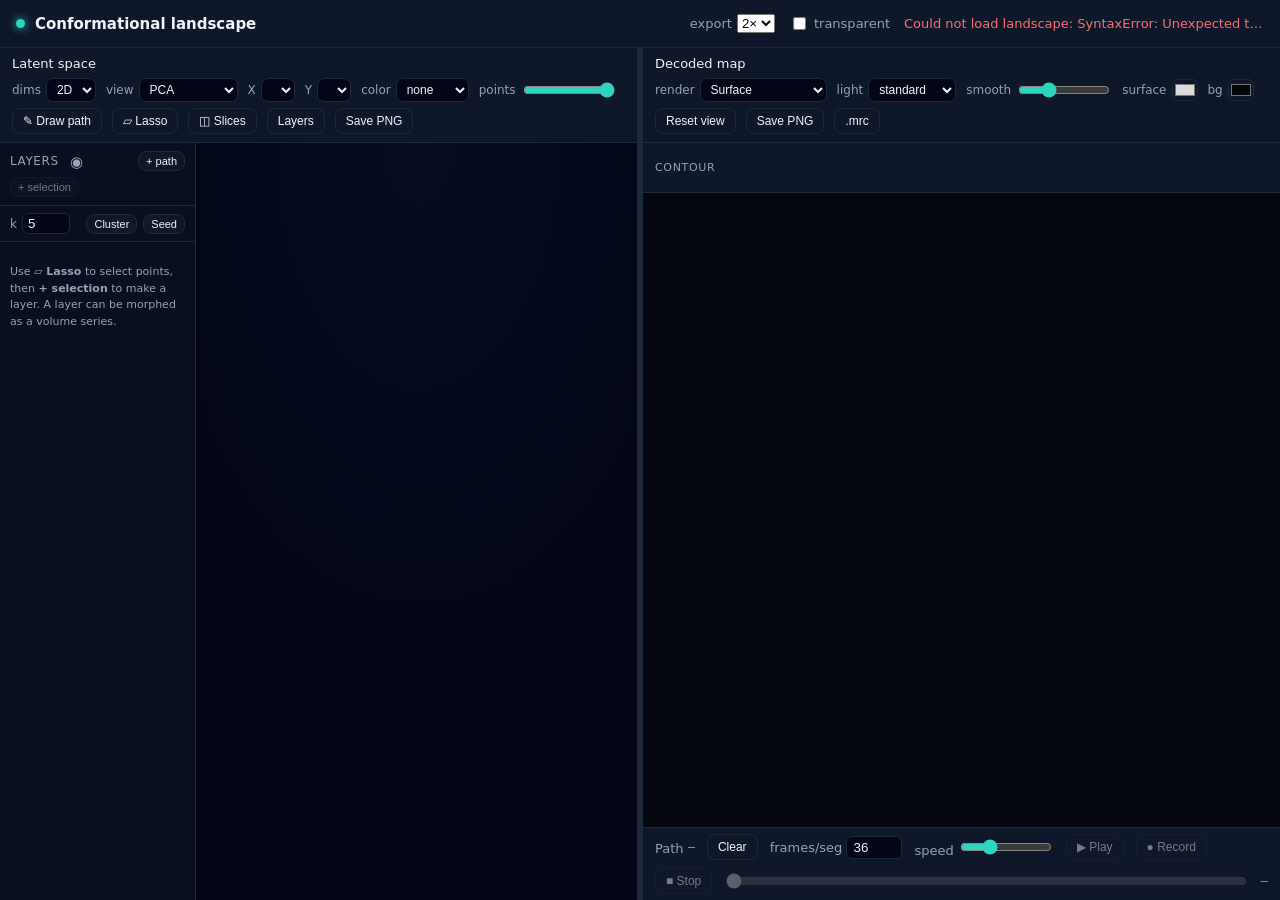
==== commit a299b280: "Viewer improvements" ====
--- a/backend/hax_gui/viewer_app/static/index.html
+++ b/backend/hax_gui/viewer_app/static/index.html
@@ -49,8 +49,33 @@
           <label>points <input id="ptsalpha" type="range" min="0" max="1" step="0.05" value="1" title="Point opacity (0 = hide, to see the density)" /></label>
           <span id="kwrap" class="kwrap" style="display:none"><label>k <input id="k" type="range" min="2" max="12" value="5" /></label><span id="kval" class="muted">5</span></span>
           <span id="denswrap" class="kwrap" style="display:none">
-            <label>σ <input id="denssigma" type="range" min="1" max="20" value="6" title="Density bandwidth" /></label>
-            <label>map
+            <button id="densBtn" class="btn" aria-expanded="false" aria-controls="densPop" title="Density render style and parameters">⬡ Density · <span id="densBtnStyle">shells</span> ▾</button>
+          <!-- Density settings. One panel behind one toolbar button, because the toolbar has
+               no room left; it lists only the parameters the selected style actually reads. -->
+          <div class="dens-pop" id="densPop" role="dialog" aria-label="Density render settings">
+            <h4>Render</h4>
+            <div class="dens-styles" id="densStyles"></div>
+            <div class="dens-note" id="densNote"></div>
+
+            <hr class="dens-sep" />
+            <h4>Parameters</h4>
+            <div class="dens-row" data-when="all">
+              <span>bandwidth</span>
+              <input id="denssigma" type="range" min="1" max="20" value="6" title="KDE bandwidth, as a fraction of the bounding-box diagonal" />
+              <output id="denssigmaOut"></output>
+            </div>
+            <div class="dens-row" data-when="all">
+              <span>opacity</span>
+              <input id="densint" type="range" min="0.02" max="1" step="0.02" value="0.3" title="Density opacity" />
+              <output id="densintOut"></output>
+            </div>
+            <div class="dens-row" data-when="gamma">
+              <span>transfer γ</span>
+              <input id="densgamma" type="range" min="0.3" max="3" step="0.1" value="1.4" title="Transfer-function gamma" />
+              <output id="densgammaOut"></output>
+            </div>
+            <div class="dens-row" data-when="cmap">
+              <span>colormap</span>
               <select id="densmap" title="Density colormap">
                 <option value="viridis">viridis</option>
                 <option value="magma">magma</option>
@@ -61,8 +86,26 @@
                 <option value="gray">gray</option>
                 <option value="teal">teal</option>
               </select>
-            </label>
-            <label>glow <input id="densint" type="range" min="0" max="1" step="0.02" value="0.3" title="3D density glow intensity" /></label>
+              <span></span>
+            </div>
+            <div class="dens-row" data-when="levels">
+              <span>levels</span>
+              <select id="denslevels" title="Each shell encloses this share of the particles">
+                <option value="25,50,75,90" selected>25 · 50 · 75 · 90 %</option>
+                <option value="50,90">50 · 90 %</option>
+                <option value="10,25,50,75,90">10 · 25 · 50 · 75 · 90 %</option>
+              </select>
+              <span></span>
+            </div>
+            <label class="dens-check" data-when="shade"><input type="checkbox" id="densshade" checked /> shade gradients</label>
+            <label class="dens-check" data-when="all"><input type="checkbox" id="densfog" checked /> depth cue</label>
+            <label class="dens-check" data-when="all"><input type="checkbox" id="denscbar" checked /> colour bar</label>
+
+            <div class="dens-foot">
+              <button id="densReset" class="btn small">Reset</button>
+              <span class="muted small mono" id="densHint"></span>
+            </div>
+          </div>
           </span>
           <button id="drawBtn" class="btn" title="Draw a smooth editable curve across the landscape; it snaps to states only when you morph it (2D & 3D)">✎ Draw path</button>
           <button id="lassoBtn" class="btn" title="Lasso-select points (drag a loop)">▱ Lasso</button>
@@ -70,6 +113,7 @@
           <button id="layersBtn" class="btn" title="Show / hide the layers panel">Layers</button>
           <button id="saveLand" class="btn" title="Save landscape as PNG">Save PNG</button>
         </div>
+
       </div>
       <div class="pane-body">
         <aside class="layers" id="layersRail">
@@ -101,6 +145,7 @@
         <div class="canvas-wrap">
           <canvas id="scatter"></canvas>
           <canvas id="scatter3d" style="display:none"></canvas>
+          <canvas id="densBar" class="overlay"></canvas>
           <canvas id="centroidOverlay" class="overlay"></canvas>
           <canvas id="lassoCanvas" class="overlay"></canvas>
           <div id="landSlices" class="slices" style="display:none"></div>
--- a/backend/hax_gui/viewer_app/static/style.css
+++ b/backend/hax_gui/viewer_app/static/style.css
@@ -71,6 +71,52 @@
 }
 .toolbar select:disabled { opacity: 0.45; }
 .kwrap { display: inline-flex; align-items: center; gap: 6px; }
+
+/* ── density settings popover ─────────────────────────────────────────────
+   Drops from its own toolbar button, like any menu. Bounded by the viewport
+   and scrollable, because the landscape pane can be shorter than the panel —
+   a control that runs off the bottom of the screen is worse than a scrollbar.
+   Deliberately narrow and contextual: a style's parameters are the only rows
+   it shows. */
+#denswrap { position: relative; }
+.dens-pop {
+  position: absolute; z-index: 8; top: calc(100% + 7px); left: 0; width: 252px;
+  max-width: calc(100vw - 24px);
+  max-height: min(60vh, calc(100vh - 190px));
+  overflow-y: auto; overscroll-behavior: contain;
+  background: var(--panel); border: 1px solid var(--border); border-radius: 8px;
+  box-shadow: 0 16px 38px rgba(0, 0, 0, 0.5); padding: 10px; display: none; font-size: 12px;
+}
+.dens-pop[data-open="true"] { display: block; }
+/* max-height is also set from JS against the button's real position, so the panel
+   always ends above the bottom of the window whatever the pane layout is doing. */
+.dens-pop h4 {
+  margin: 0 0 8px; font-size: 10px; letter-spacing: .12em; text-transform: uppercase;
+  color: var(--muted); font-weight: 500;
+}
+.dens-sep { border: none; border-top: 1px solid var(--border); margin: 8px 0; }
+.dens-styles { display: flex; flex-direction: column; gap: 1px; }
+.dens-style {
+  display: grid; grid-template-columns: 13px 1fr; gap: 8px; align-items: baseline;
+  background: none; border: none; border-radius: 5px; padding: 4px 6px; width: 100%;
+  color: var(--text); font: inherit; text-align: left; cursor: pointer;
+}
+.dens-style:hover { background: rgba(148, 163, 184, 0.12); }
+.dens-style[aria-pressed="true"] { background: rgba(45, 212, 191, 0.12); color: var(--accent); }
+.dens-style:disabled { opacity: 0.4; cursor: default; }
+.dens-style .rd { font-size: 10px; color: var(--muted); }
+.dens-style[aria-pressed="true"] .rd { color: var(--accent); }
+.dens-style small { display: block; color: var(--muted); font-size: 10.5px; line-height: 1.35; }
+.dens-note { color: var(--muted); font-size: 10px; line-height: 1.35; padding: 5px 6px 0; }
+.dens-note:empty { display: none; }
+.dens-row { display: grid; grid-template-columns: 62px 1fr 32px; gap: 8px; align-items: center; padding: 2px 0; }
+.dens-row > span:first-child { color: var(--muted); }
+.dens-row input[type="range"] { width: 100%; }
+.dens-row select { width: 100%; }
+.dens-row output { font-family: ui-monospace, Menlo, monospace; font-size: 11px; text-align: right; font-variant-numeric: tabular-nums; }
+.dens-check { display: flex; align-items: center; gap: 6px; color: var(--muted); padding: 3px 0; cursor: pointer; }
+.dens-foot { display: flex; align-items: center; justify-content: space-between; gap: 8px; margin-top: 8px; }
+.dens-hidden { display: none !important; }
 input[type="range"] { accent-color: var(--accent); width: 92px; }
 input[type="color"] { width: 26px; height: 22px; padding: 0; border: 1px solid var(--border); border-radius: 6px; background: none; }
 
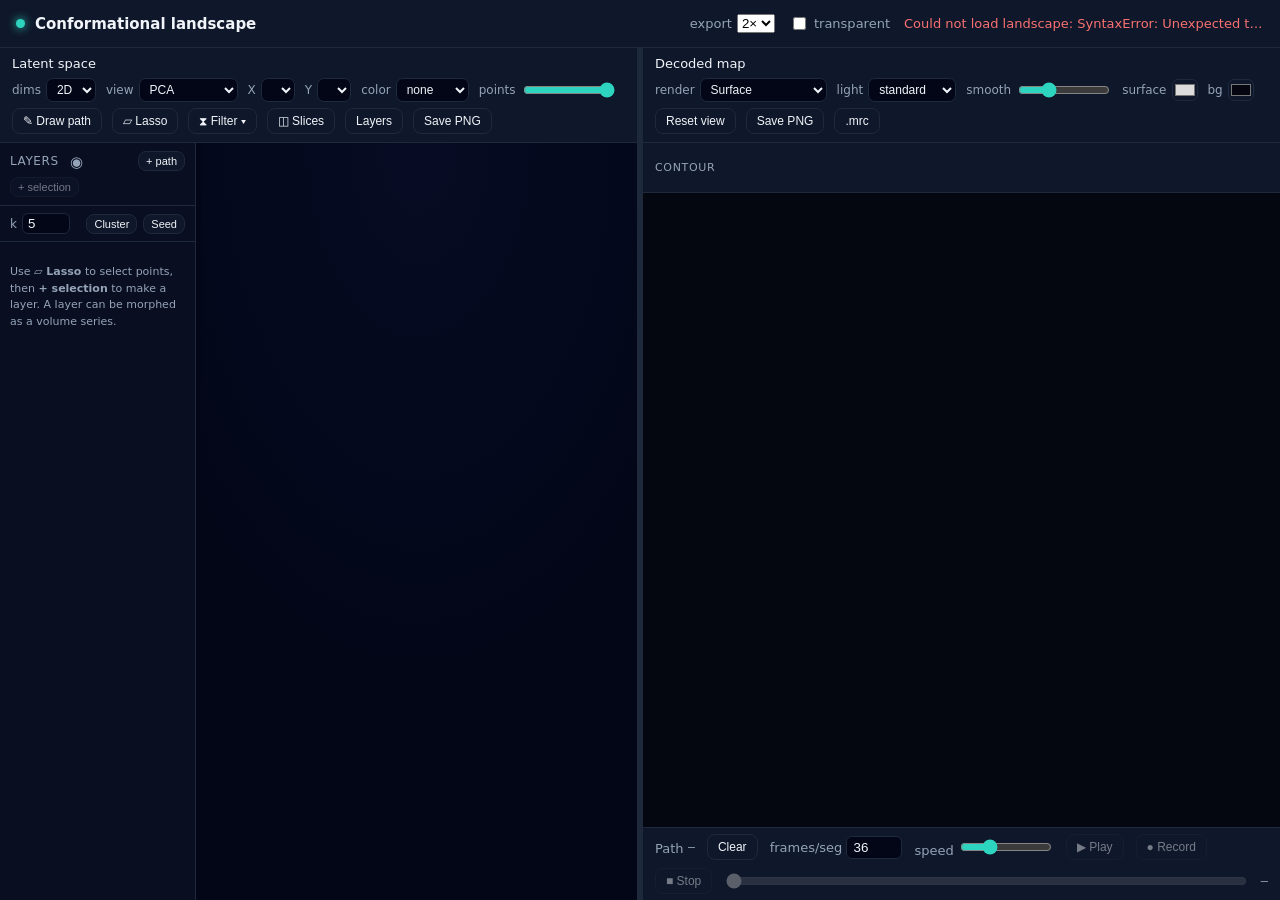
==== commit 004cd693: "Viewer improvements" ====
--- a/backend/hax_gui/viewer_app/static/index.html
+++ b/backend/hax_gui/viewer_app/static/index.html
@@ -109,6 +109,46 @@
           </span>
           <button id="drawBtn" class="btn" title="Draw a smooth editable curve across the landscape; it snaps to states only when you morph it (2D & 3D)">✎ Draw path</button>
           <button id="lassoBtn" class="btn" title="Lasso-select points (drag a loop)">▱ Lasso</button>
+          <span id="outwrap" class="kwrap">
+            <button id="outBtn" class="btn" aria-expanded="false" aria-controls="outPop" title="Drop outlying states and refit the landscape without them">⧗ Filter<span id="outBtnState" class="btn-state"></span> ▾</button>
+          <!-- Outlier filter. Preview is free — the neighbour search runs once per k on the
+               backend and the threshold is then a comparison against the vector it returned.
+               Applying is not: it drops those states and refits the PCA and UMAP on the rest,
+               which is the point of removing them. -->
+          <div class="dens-pop" id="outPop" role="dialog" aria-label="Outlier filter">
+            <h4>Neighbourhood z-score</h4>
+            <canvas id="zhist" class="zhist" title="Distribution of z-scores — drag the line to set the threshold"></canvas>
+            <div class="dens-row">
+              <span>threshold</span>
+              <input id="zthr" type="range" min="0.05" max="4" step="0.01" value="1" title="Keep the states whose z-score is below this — filter_latents --thr" />
+              <output id="zthrOut">1.00</output>
+            </div>
+            <div class="dens-row">
+              <span>neighbours</span>
+              <input id="zk" type="range" min="2" max="50" step="1" value="10" title="Neighbours the mean distance is taken over — filter_latents --n_neighbours. Changing this refits on the backend." />
+              <output id="zkOut">10</output>
+            </div>
+
+            <hr class="dens-sep" />
+            <h4>Preview</h4>
+            <div class="z-modes" id="zModes">
+              <button class="btn small" data-zmode="dim" aria-pressed="true">dim outliers</button>
+              <button class="btn small" data-zmode="flag" aria-pressed="false">flag outliers</button>
+            </div>
+
+            <div class="z-verdict">
+              <span class="z-big"><span id="zKept">—</span> kept · <em id="zCut">—</em></span>
+              <span class="z-bar"><i id="zBarKeep"></i><u id="zBarCut"></u></span>
+            </div>
+            <div class="dens-note" id="zNote"></div>
+
+            <div class="dens-foot">
+              <button id="zApply" class="btn small primary" title="Drop these states and recompute the PCA, UMAP and clustering without them">Apply &amp; refit</button>
+              <button id="zReset" class="btn small" title="Restore every state and refit on the full set" style="display:none">Reset</button>
+              <span class="muted small mono" id="zTiming"></span>
+            </div>
+          </div>
+          </span>
           <button id="landSlicesBtn" class="btn" title="View the landscape as an orthogonal-slice density map (of the current X/Y/Z axes)">◫ Slices</button>
           <button id="layersBtn" class="btn" title="Show / hide the layers panel">Layers</button>
           <button id="saveLand" class="btn" title="Save landscape as PNG">Save PNG</button>
--- a/backend/hax_gui/viewer_app/static/style.css
+++ b/backend/hax_gui/viewer_app/static/style.css
@@ -8,6 +8,12 @@
   --accent: #2dd4bf;
   --err: #f87171;
   --warn: #fbbf24;
+  /* Filled-button pair. The accent is tuned to be read *as* a line or a border on the
+     page ground, which is not the same job as carrying text on top of itself — at 11px
+     the plain accent only reaches ~3.5:1 under white. These two are picked together:
+     near-black ink on the bright teal here, white on a darker teal in light mode. */
+  --accent-strong: #2dd4bf;
+  --on-accent: #041014;
 }
 :root[data-theme="light"] {
   --bg: #f1f5f9;
@@ -18,6 +24,8 @@
   --accent: #0d9488;
   --err: #dc2626;
   --warn: #d97706;
+  --accent-strong: #0f766e;
+  --on-accent: #ffffff;
 }
 :root[data-theme="light"] #scatter,
 :root[data-theme="light"] #scatter3d { background: radial-gradient(120% 120% at 50% 0%, rgba(13,148,136,0.08), transparent 60%); }
@@ -117,6 +125,29 @@
 .dens-check { display: flex; align-items: center; gap: 6px; color: var(--muted); padding: 3px 0; cursor: pointer; }
 .dens-foot { display: flex; align-items: center; justify-content: space-between; gap: 8px; margin-top: 8px; }
 .dens-hidden { display: none !important; }
+
+/* ── outlier filter (shares .dens-pop) ────────────────────────────────────
+   Its own toolbar button next to the lasso, not an entry in the colour
+   select: it changes which states exist, it does not tint them. The z-score
+   histogram is the same widget as the contour strip, so the threshold is
+   dragged the same way in both places. */
+#outwrap { position: relative; }
+/* A filter is a standing change to the landscape — unlike every other control
+   here, its effect outlives the panel, so the button says so while it is on. */
+#outBtn.filtered { border-color: var(--warn); color: var(--warn); }
+.btn-state { font-family: ui-monospace, Menlo, monospace; font-size: 10.5px; opacity: 0.85; }
+.zhist { width: 100%; height: 62px; display: block; margin-bottom: 6px; cursor: ew-resize; touch-action: none; background: rgba(148, 163, 184, 0.07); border-radius: 5px; }
+.z-modes { display: flex; gap: 5px; }
+.z-modes .btn { flex: 1; justify-content: center; }
+.z-modes .btn[aria-pressed="true"] { border-color: var(--accent); color: var(--accent); }
+.z-verdict { display: flex; flex-direction: column; gap: 5px; margin-top: 9px; }
+.z-big { font-size: 14px; font-variant-numeric: tabular-nums; }
+.z-big em { font-style: normal; color: var(--err); }
+/* Kept vs cut as a proportion, because a count alone doesn't say how much of the
+   set is going — the bar does that before you have read either number. */
+.z-bar { display: flex; height: 4px; border-radius: 2px; overflow: hidden; background: rgba(148, 163, 184, 0.2); }
+.z-bar i { display: block; background: var(--accent); }
+.z-bar u { display: block; background: var(--err); }
 input[type="range"] { accent-color: var(--accent); width: 92px; }
 input[type="color"] { width: 26px; height: 22px; padding: 0; border: 1px solid var(--border); border-radius: 6px; background: none; }
 
@@ -129,6 +160,21 @@
 .btn:disabled:hover { border-color: var(--border); color: var(--text); }
 .btn.active { border-color: var(--accent); color: var(--accent); background: rgba(45, 212, 191, 0.12); }
 .btn.small { padding: 3px 7px; font-size: 11px; }
+
+/* Filled primary action. It has to be declared *after* the .btn states above, not with
+   the control it belongs to: `.btn:hover` has the same specificity, so from earlier in
+   the file it lost the cascade and repainted the label in the accent — accent text on an
+   accent fill, i.e. an invisible button under the pointer. Every state restates both
+   colours rather than inheriting one of them, so no later single-property rule can split
+   the pair again. */
+.btn.primary,
+.btn.primary:hover,
+.btn.primary:disabled,
+.btn.primary:disabled:hover {
+  background: var(--accent-strong); border-color: var(--accent-strong);
+  color: var(--on-accent); font-weight: 600;
+}
+.btn.primary:hover:not(:disabled) { filter: brightness(1.12); }
 
 /* ── pane body: layers rail + canvas ── */
 .pane-body { flex: 1; display: flex; min-height: 0; min-width: 0; }
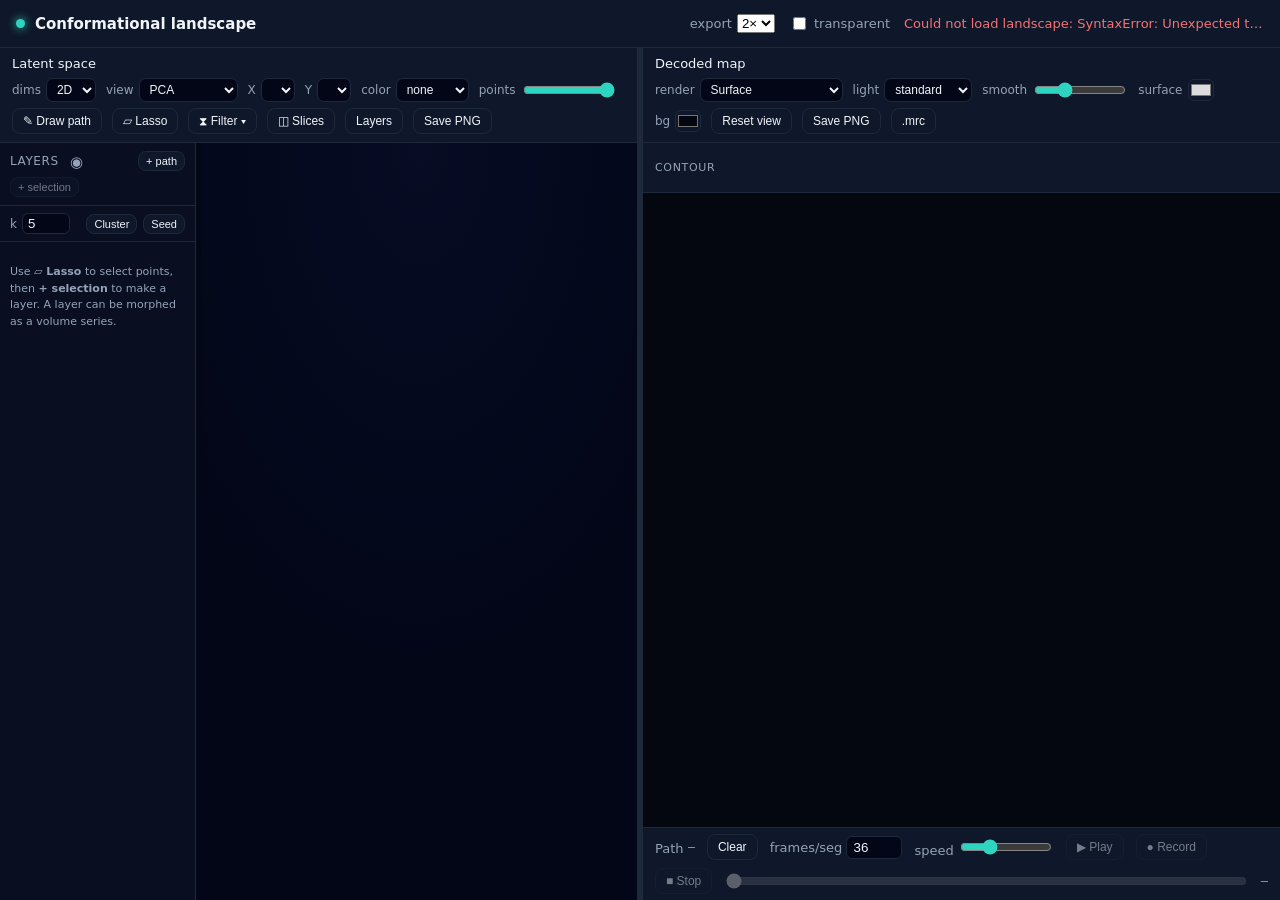
==== commit 2711a158: "viewers: shaded-iso volume style, ray-cast and lit like the surface view A third volume style next t" ====
--- a/backend/hax_gui/viewer_app/static/index.html
+++ b/backend/hax_gui/viewer_app/static/index.html
@@ -205,6 +205,7 @@
               <option value="surface" selected>Surface</option>
               <option value="mip">Volume · MIP</option>
               <option value="emission">Volume · glow</option>
+              <option value="iso">Volume · shaded iso</option>
               <option value="slices">Orthogonal slices</option>
             </select>
           </label>
--- a/backend/hax_gui/viewer_app/static/style.css
+++ b/backend/hax_gui/viewer_app/static/style.css
@@ -236,7 +236,9 @@
 .hist-label { font-size: 11px; text-transform: uppercase; letter-spacing: .06em; flex-shrink: 0; }
 /* min-width:0 lets the canvas shrink below its intrinsic 300px width; without it
    the flex item forces the pane wider than the window (horizontal scrollbar). */
-#hist { flex: 1; width: 0; min-width: 0; height: 42px; cursor: ew-resize; }
+/* Scoped to the strip: the map viewer's rail histogram (canvas.hist in mrc.html)
+   sizes itself with the .hist class, and this id rule's width:0 was zeroing it. */
+.hist-strip #hist { flex: 1; width: 0; min-width: 0; height: 42px; cursor: ew-resize; }
 
 /* ── morph bar ── */
 .morph-bar { display: flex; align-items: center; flex-wrap: wrap; gap: 8px 12px; min-height: 44px; padding: 6px 12px; border-top: 1px solid var(--border); background: var(--panel); flex-shrink: 0; font-size: 13px; }
@@ -406,3 +408,98 @@
 .model-ord:hover { color: var(--text); border-color: var(--accent, #2dd4bf); }
 .model-ord.on { border-style: solid; border-color: var(--accent, #2dd4bf);
   background: color-mix(in srgb, var(--accent, #2dd4bf) 18%, transparent); color: var(--text); font-variant-numeric: tabular-nums; }
+
+/* map arithmetic row at the bottom of the models rail */
+.models-compute { display: flex; gap: 4px; padding: 8px; border-top: 1px solid rgba(128,128,128,0.25); align-items: center; }
+.models-compute select { min-width: 0; flex: 1; }
+.models-compute .btn { flex: none; }
+
+/* ===== map-viewer redesign (segmented modes + sectioned rail) ===== */
+.seg { display: flex; background: var(--bg); border: 1px solid var(--border); border-radius: 8px; padding: 2px; flex: none; }
+.seg button { border: 0; background: none; color: var(--muted); padding: 4px 14px; border-radius: 6px; cursor: pointer; font: inherit; font-size: 13px; }
+.seg button.on { background: rgba(45, 212, 191, 0.14); color: var(--accent); font-weight: 600; }
+.seg button:hover:not(.on) { color: var(--text); }
+
+.export-wrap { position: relative; }
+.menu { position: absolute; right: 0; top: calc(100% + 6px); z-index: 30; min-width: min(210px, calc(100vw - 16px));
+  max-width: calc(100vw - 16px); overflow-y: auto; overscroll-behavior: contain;
+  background: var(--panel); border: 1px solid var(--border); border-radius: 9px; padding: 6px;
+  display: none; box-shadow: 0 14px 34px rgba(0, 0, 0, 0.45); }
+.menu.open { display: block; }
+.menu > button { display: flex; width: 100%; justify-content: space-between; gap: 12px;
+  background: none; border: 0; border-radius: 6px; padding: 7px 10px; cursor: pointer;
+  color: var(--text); font: inherit; font-size: 13px; text-align: left; }
+.menu > button:hover { background: rgba(45, 212, 191, 0.12); }
+.menu .k { color: var(--muted); font-size: 12px; }
+.menu-row { display: flex; gap: 12px; align-items: center; padding: 4px 10px 8px;
+  border-bottom: 1px solid var(--border); margin-bottom: 4px; font-size: 12px; }
+.menu-row label { display: inline-flex; align-items: center; gap: 5px; }
+
+.viewchips { position: absolute; top: 10px; left: 10px; z-index: 5; display: flex; flex-direction: column; gap: 4px; }
+.vbtn { width: 30px; height: 28px; background: color-mix(in srgb, var(--panel) 85%, transparent);
+  color: var(--muted); border: 1px solid var(--border); border-radius: 7px; cursor: pointer; font: inherit; font-size: 12px; }
+.vbtn:hover { color: var(--accent); border-color: var(--accent); }
+
+/* the rail reuses the .models collapse/resize machinery; sections stack inside */
+.rail { width: 264px; }
+.rail-scroll { flex: 1; min-height: 0; overflow-y: auto; overscroll-behavior: contain; }
+.sec { border-bottom: 1px solid var(--border); }
+.sec[hidden] { display: none; }
+.sec-h { display: flex; align-items: center; gap: 8px; width: 100%; padding: 9px 12px;
+  background: none; border: 0; cursor: pointer; color: var(--muted); font: inherit;
+  font-size: 11px; letter-spacing: 0.1em; text-transform: uppercase; font-weight: 650; }
+.sec-h:hover { color: var(--text); }
+.sec-h .car { transition: transform 0.15s; font-size: 9px; }
+.sec.open .sec-h .car { transform: rotate(90deg); }
+.sec-h .cnt { margin-left: auto; letter-spacing: 0; text-transform: none;
+  font-variant-numeric: tabular-nums; font-weight: 400; font-size: 12px; }
+.sec-b { display: none; padding: 2px 12px 12px; }
+.sec.open .sec-b { display: block; }
+.sec-foot { display: flex; gap: 12px; padding: 4px 2px 0; }
+
+.hist { width: 100%; height: 58px; display: block; cursor: ew-resize; border-radius: 6px;
+  background: color-mix(in srgb, var(--bg) 70%, var(--panel)); }
+.crow { display: flex; align-items: center; gap: 10px; margin-top: 8px; font-size: 12px; color: var(--muted); flex-wrap: wrap; }
+.crow input[type="number"], .rrow input[type="number"] { width: 62px; background: var(--bg);
+  border: 1px solid var(--border); border-radius: 5px; padding: 2px 6px; color: var(--text);
+  font: inherit; font-size: 12px; font-variant-numeric: tabular-nums; }
+
+.rrow { display: flex; align-items: center; gap: 8px; margin-top: 8px; font-size: 12.5px; min-width: 0; }
+.rrow > span:first-child { color: var(--muted); width: 58px; flex: none; font-size: 12px; }
+.rrow select { flex: 1; min-width: 0; background: var(--bg); color: var(--text);
+  border: 1px solid var(--border); border-radius: 6px; padding: 3px 6px; font: inherit; font-size: 12.5px; }
+.rrow input[type="range"] { flex: 1; min-width: 0; accent-color: var(--accent); }
+.rrow input[type="color"] { width: 26px; height: 20px; padding: 0; border: none; background: none; cursor: pointer; }
+
+.chips { display: flex; gap: 4px; }
+.chip { padding: 2px 10px; border-radius: 6px; border: 1px solid var(--border);
+  background: var(--bg); color: var(--muted); cursor: pointer; font: inherit; font-size: 12px; }
+.chip.on { background: rgba(45, 212, 191, 0.14); border-color: var(--accent); color: var(--accent); }
+
+/* inside a section the model list is ordinary flow, not the rail's scroller */
+.rail .models-list { flex: none; overflow: visible; padding: 2px 0 0; max-height: 240px; overflow-y: auto; }
+
+.mseq { margin-top: 6px; font-size: 12px; }
+.morph-ctl input[type="range"] { flex: 1 1 60px; }
+
+.arow { display: flex; align-items: center; gap: 6px; margin-top: 8px; min-width: 0; }
+.arow select { flex: 1; min-width: 0; background: var(--bg); color: var(--text);
+  border: 1px solid var(--border); border-radius: 6px; padding: 3px 5px; font: inherit; font-size: 12px; }
+.arow .btn.grow { flex: 1; text-align: left; }
+.arow[hidden] { display: none; }
+.divg { display: inline-block; width: 40px; height: 9px; border-radius: 3px; vertical-align: -1px;
+  background: linear-gradient(90deg, #d43f3f, #f2f2f2, #3f70d4); }
+.model-sig { flex: none; font-size: 11px; color: var(--muted); font-variant-numeric: tabular-nums; }
+
+/* axes gizmo + solo + hist options + view buttons */
+/* The generic `.canvas-wrap > canvas` rule stretches children to fill the stage
+   (inset:0 + 100%/100%); the gizmo must escape it or its 64px backing store is
+   blown up across the whole canvas. Same specificity is not enough — beat it. */
+.canvas-wrap > canvas.gizmo { inset: auto; left: auto; top: auto; right: 10px; bottom: 10px;
+  width: 64px; height: 64px; pointer-events: none; opacity: 0.85; }
+.canvas-wrap { position: relative; }
+.model-solo { flex: none; width: 18px; height: 18px; line-height: 16px; font-size: 10px; border-radius: 4px; border: 1px solid rgba(128,128,128,0.4); background: transparent; color: inherit; cursor: pointer; opacity: 0.55; }
+.model-solo:hover { opacity: 1; border-color: currentColor; }
+.hist-opt { display: inline-flex; align-items: center; gap: 4px; font-size: 11px; opacity: 0.85; white-space: nowrap; }
+.viewbtns { display: inline-flex; gap: 2px; }
+.viewbtns .btn { padding: 2px 7px; }
